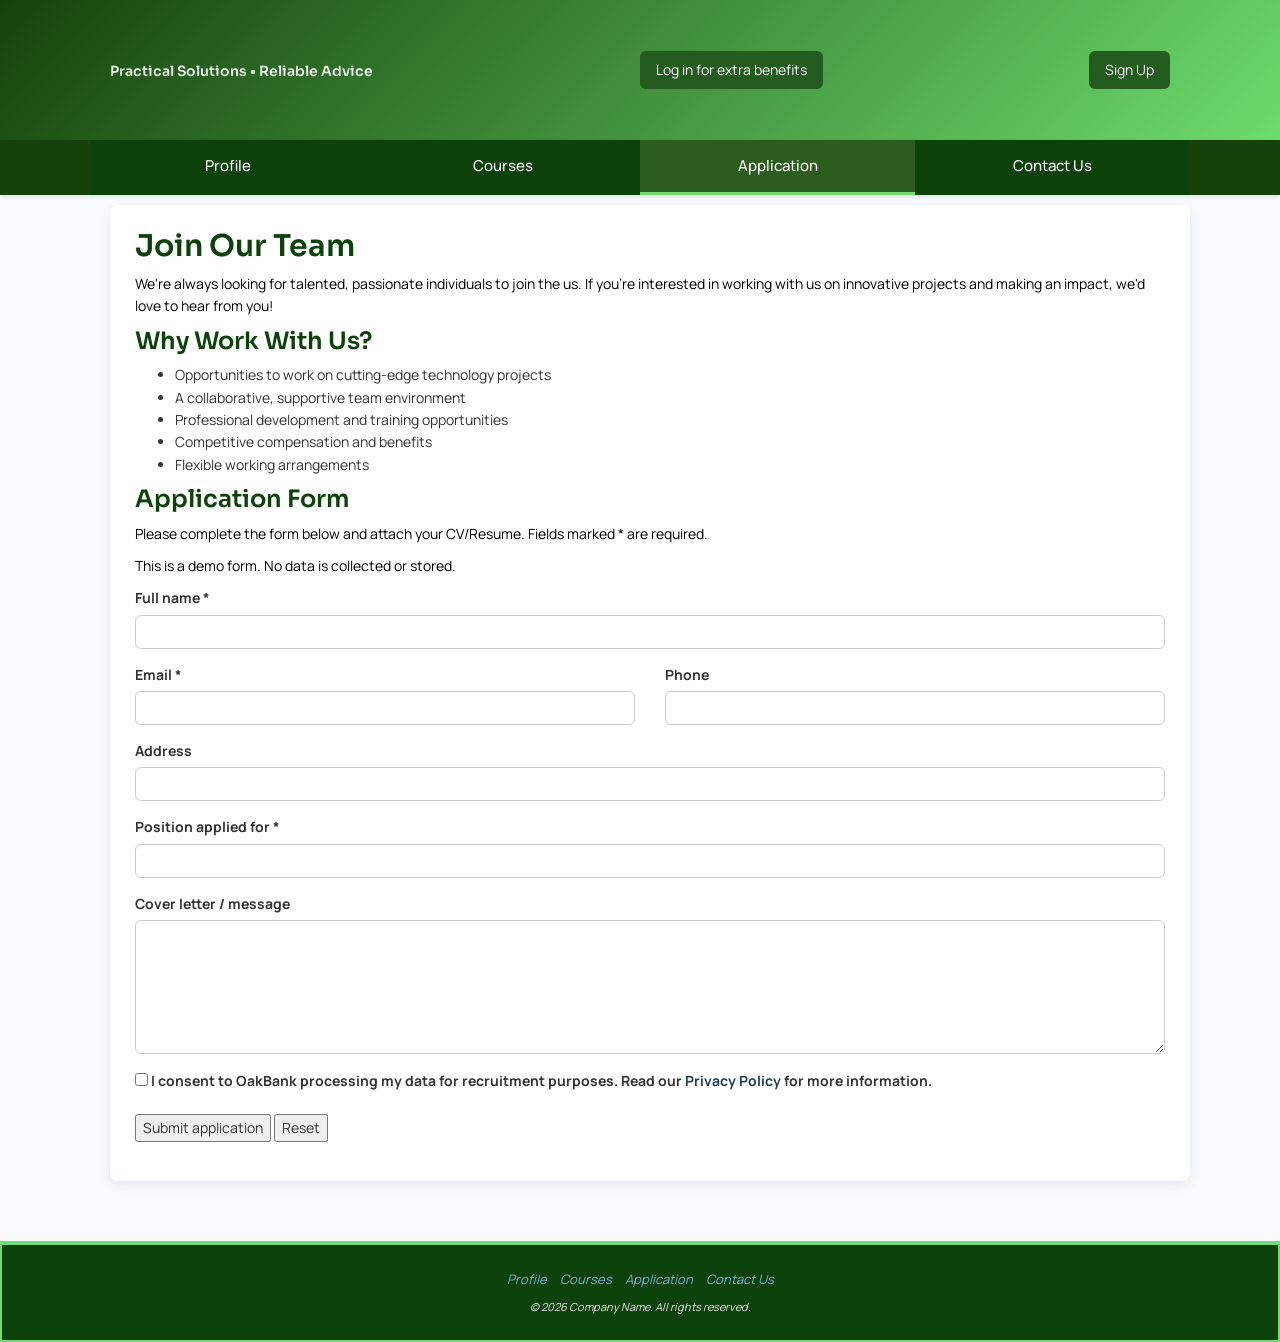
==== Application.html @ c288c746 "Add files via upload" ====
<html lang="en">

<head>
    <meta charset="utf-8">
    <meta name="viewport" content="width=device-width, initial-scale=1">
    <link rel="stylesheet" href="https://maxcdn.bootstrapcdn.com/bootstrap/3.4.1/css/bootstrap.min.css">
    <link href="https://fonts.googleapis.com/css2?family=Sora:wght@400;600;700&family=Manrope:wght@400;600&display=swap"
        rel="stylesheet">
    <script src="https://ajax.googleapis.com/ajax/libs/jquery/3.7.1/jquery.min.js"></script>
    <script src="https://maxcdn.bootstrapcdn.com/bootstrap/3.4.1/js/bootstrap.min.js"></script>

    <link rel="stylesheet" href="head.css">
</head>

<body>
    <header class="site-header">
        <div class="header-inner">
            <div class="site-title">
                <h2 class="tagline">Practical Solutions • Reliable Advice</h2>
            </div>
            <a class="cta" href="LogIn.html">Log in for extra benefits</a>
            <a class="cta" href="LogIn.html">Sign Up</a>
        </div>
    </header>

    <nav>
        <ul>
            <li><a href="Index.html">Profile</a></li>
            <li><a href="Courses.html">Courses</a></li>
            <li><a class="active" href="Application.html">Application</a></li>
            <li><a href="ContactUs.html">Contact Us</a></li>
        </ul>
    </nav>

    <section>
        <div class="container">
            <div class="form-card">
                <h2>Join Our Team</h2>
                <p>We're always looking for talented, passionate individuals to join the us. If you're interested in
                    working with us on innovative projects and making an impact, we'd love
                    to hear from you!</p>

                <h3>Why Work With Us?</h3>
                <ul>
                    <li>Opportunities to work on cutting-edge technology projects</li>
                    <li>A collaborative, supportive team environment</li>
                    <li>Professional development and training opportunities</li>
                    <li>Competitive compensation and benefits</li>
                    <li>Flexible working arrangements</li>
                </ul>

                <h3>Application Form</h3>
                <p class="note">Please complete the form below and attach your CV/Resume. Fields marked * are required.
                </p>

                <form id="applicationForm" action="#" method="POST" onsubmit="return false;">
                    <p class="note">This is a demo form. No data is collected or stored.</p>
                    <div class="form-group">
                        <label for="fullname">Full name *</label>
                        <input type="text" id="fullname" name="fullname" class="form-control">
                    </div>

                    <div class="row">
                        <div class="col-sm-6 form-group">
                            <label for="email">Email *</label>
                            <input type="email" id="email" name="email" class="form-control" >
                        </div>
                        <div class="col-sm-6 form-group">
                            <label for="phone">Phone</label>
                            <input type="tel" id="phone" name="phone" class="form-control">
                        </div>
                    </div>

                    <div class="form-group">
                        <label for="address">Address</label>
                        <input type="text" id="address" name="address" class="form-control">
                    </div>

                    <div class="form-group">
                        <label for="position">Position applied for *</label>
                        <input type="text" id="position" name="position" class="form-control" >
                    </div>

                    <div class="form-group">
                        <label for="cover">Cover letter / message</label>
                        <textarea id="cover" name="cover" class="form-control" rows="6"></textarea>
                    </div>

                    <label>
                        <input type="checkbox">
                        I consent to OakBank processing my data for recruitment purposes. Read our <a href="Privacy.html">Privacy Policy</a> for more information.
                    </label>

                    <div style="margin-top:16px">
                        <button type="submit">Submit application</button>
                        <button type="reset">Reset</button>
                    </div>

                </form>

                <script>
                    document.getElementById('applicationForm').addEventListener('submit', function (e) {
                        e.preventDefault();
                        alert('Application submitted successfully (demo only).');
                    });
                </script>
            </div>
        </div>
    </section>

    <footer class="site-footer">
            <div class="links">
                <a href="Index.html">Profile</a>
                <a href="Courses.html">Courses</a>
                <a href="Application.html">Application</a>
                <a href="ContactUs.html">Contact Us</a>
                <small>© 2026 Company Name. All rights reserved.</small>
            </div>
        </div>
    </footer>
    <script>
    </script>
</body>

</html>
---- head.css ----
*,
*::before,
*::after {
    box-sizing: border-box;
}

body {
    font-family: 'Manrope', 'Segoe UI', sans-serif;
    line-height: 1.6;
    color: #333;
}

a {
    color: #1e3a5c;
    text-decoration: none;
}

a:hover {
    text-decoration: underline;
}

h1,
h2,
h3 {
    font-family: 'Sora', 'Segoe UI';
    font-weight: 600;
    color: #0a420a;
    margin-top: 0;
}

body {
    background-color: rgb(255, 255, 255);
}

header {
    text-align: center;
    background: linear-gradient(135deg, #1a420a 0%, #6ddb6d 100%);
    color: #fff;
    padding-top: 18px;
    padding-bottom: 18px;
    box-shadow: 0 6px 18px rgba(10, 35, 66, 0.18);
    border-bottom-left-radius: 10px;
    border-bottom-right-radius: 10px;
    border: none;
}

nav {
    background-color: #15420a;
    position: sticky;
    top: 0;
    z-index: 100;
    box-shadow: 0 2px 4px rgba(0, 0, 0, 0.1);
}

nav ul {
    list-style-type: none;
    margin: 0;
    padding: 0;
    background-color: #0c420a;
    display: flex;
    flex-wrap: wrap;
    max-width: 1100px;
    margin: 0 auto;
}

nav ul li {
    flex: 1;
    text-align: center;
    min-width: 100px;
}

nav ul li a {
    display: block;
    color: #fff;
    padding: 14px 16px;
    text-decoration: none;
    transition: all 0.3s ease;
    font-weight: 500;
}

nav ul li a:hover:not(.active) {
    background-color: #76db6d;
    color: #13420a;
}

nav ul li a.active {
    background-color: #2c5c1e;
    color: #fff;
    border-bottom: 3px solid #7adb6d;
}

@media (max-width: 720px) {
    nav ul {
        flex-direction: column;
    }

    nav ul li {
        min-width: auto;
    }

    nav ul li a {
        padding: 12px 8px;
        font-size: 0.9rem;
    }
}

section {
    padding: 60px 0;
    background: #f7faff;
}

article,
aside,
.form-card {
    background: #ffffff;
    padding: 25px;
    border-radius: 8px;
    box-shadow: 0 4px 12px rgba(0, 0, 0, 0.08);
}

.container {
    max-width: 1100px;
    margin: 0 auto;
    padding: 10px 0 0 20px;
    display: flex;
    flex-wrap: wrap;
}

article {
    flex: 2 1 100%;
    padding: 10px;
    float: left;
}

aside {
    flex: 1 1 300px;
    padding: 10px;
    float: right;
}

@media (max-width:760px) {

    article,
    aside {
        flex: 1 1 100%;
    }
}

.team {
    display: flex;
    flex-wrap: wrap;
    gap: 20px;
    margin-top: 20px;
}

.team .member {
    flex: 1 1 30%;
    background: #fff;
    padding: 16px;
    border-radius: 6px;
    box-shadow: 0 2px 6px rgba(0, 0, 0, 0.1);
}

.member-image {
    width: 100%;
    height: 200px;
    background: #e8e8e8;
    border-radius: 6px;
    overflow: hidden;
    margin-bottom: 12px;
}

.member-image img {
    width: 100%;
    height: 100%;
    object-fit: cover;
    border: none;
}

@media (max-width:760px) {
    .team .member {
        flex: 1 1 100%;
    }
}

footer {
    text-align: center;
    font-size: small;
    font-style: italic;
    background-color: #0f420a;
    color: #fff;
    border: solid 2px #71db6d;
    padding: 20px;
}

section::after {
    content: "";
    display: table;
    clear: both;
}

p {
    color: rgb(0, 0, 0)
}

img {
    border: solid 1px black;
}

.site-header {
    background: linear-gradient(135deg, #15420a 0%, #6ddb6d 100%);
    color: #fff;
    height: 140px;
    display: flex;
    align-items: center;
    box-shadow: 0 6px 18px rgba(10, 35, 66, 0.18);
    border-radius: 0px;
}

.header-inner {
    max-width: 1100px;
    margin: 0 auto;
    width: 100%;
    display: flex;
    align-items: center;
    gap: 20px;
    padding: 0 20px;
}

.logo {
    width: 100px;
    height: 100px;
    object-fit: contain;
    border-radius: 10px;
}

.site-title h1 {
    margin: 0;
    font-size: 28px;
    font-weight: 600;
}

.tagline {
    margin: 4px 0 0;
    font-size: 14px;
    opacity: 0.9;
}

.cta {
    margin-left: auto;
    background: #235c1e;
    color: #fff;
    padding: 8px 16px;
    border-radius: 6px;
    text-decoration: none;
    transition: 0.3s ease;
}

.cta:hover {
    background: #164b1a;
    color: #fff;
}

@media (max-width:720px) {
    .header-inner {
        flex-direction: column;
        align-items: flex-start;
        gap: 8px;
    }

    .cta {
        margin-left: 0;
    }

    .site-title h1 {
        font-size: 1.25rem;
    }
}

section:first-of-type {
    padding-top: 0;
}

.person {
    border: 10px solid transparent;
    margin-bottom: 25px;
    width: 80%;
    height: 80%;
    opacity: 0.7;
}

.person:hover {
    border-color: #f1f1f1;
}

#myCarousel .item img {
    width: 100%;
    height: auto;
    aspect-ratio: 3.5 / 1;
    object-fit: cover;
    display: block;
}

@media (max-width:720px) {
    #myCarousel .item img {
        height: 260px;
    }
}

.site-header,
header {
    color: #fff;
}

.site-header .site-title h1,
header .site-title h1 {
    color: #fff;
}

.site-header .tagline,
header .tagline {
    color: #fff;
}

.site-header .cta,
header .cta {
    color: #fff !important;
    background: #235c1e !important;
    border-color: transparent !important;
}

.site-footer {
    background: #0c420a;
    color: #fff;
    border-top: 4px solid #6ddb7c;
    padding: 24px 0;
}

.site-footer .inner {
    max-width: 1100px;
    margin: 0 auto;
    display: flex;
    align-items: center;
    justify-content: space-between;
    gap: 18px;
    padding: 0 20px;
    flex-wrap: wrap;
}

.site-footer .brand {
    font-weight: 700;
}

.site-footer .links a {
    color: #6daedb;
    margin-left: 10px;
    text-decoration: none;
}

.site-footer .links a:first-child {
    margin-left: 0;
}

.site-footer small {
    display: block;
    margin-top: 8px;
    opacity: 0.9;
}

nav ul li a {
    font-size: 15px;
}

nav ul li a:hover {
    background-color: #7fdb6d;
    color: #0a2342;
}

.form-card h2 {
    margin-top: 0;
}

.form-control {
    border-radius: 6px;
    box-shadow: none;
    border: 1px solid #ccc;
}

.form-control:focus {
    border-color: #7fdb6d;
    box-shadow: 0 0 5px rgba(118, 219, 109, 0.4);
}

.card-btn {
    display: flex;
    justify-content: space-between;
    align-items: centre;
    width: 100%;
    max-width: 450px;
    background-color: #f2f2f2;
    padding: 20px;
    border-radius: 16px;
    text-decoration: none;
    color: black;
    transition: 0.2s ease;
}

.card-btn:hover {
    background-color: #e6e6e6;
}

/* LEFT SIDE */
.card-left {
    display: flex;
    align-items: centre;
    gap: 15px;
}

/* ICON */
.card-icon {
    width: 50px;
    height: 50px;
    border-radius: 50%;
}

/* TEXT */
.card-text h3 {
    margin: 0;
    font-size: 18px;
}

.card-text p {
    margin: 2px 0;
    color: #555;
}

.card-text span {
    font-size: 14px;
    color: #6c8f6c;
    /* greenish */
}

/* RIGHT ARROW */
.card-arrow {
    font-size: 20px;
    color: green;
}
.courses {
    display: grid;
    grid-template-columns: repeat(2, 1fr); /* 2 side by side */
    gap: 20px;
}
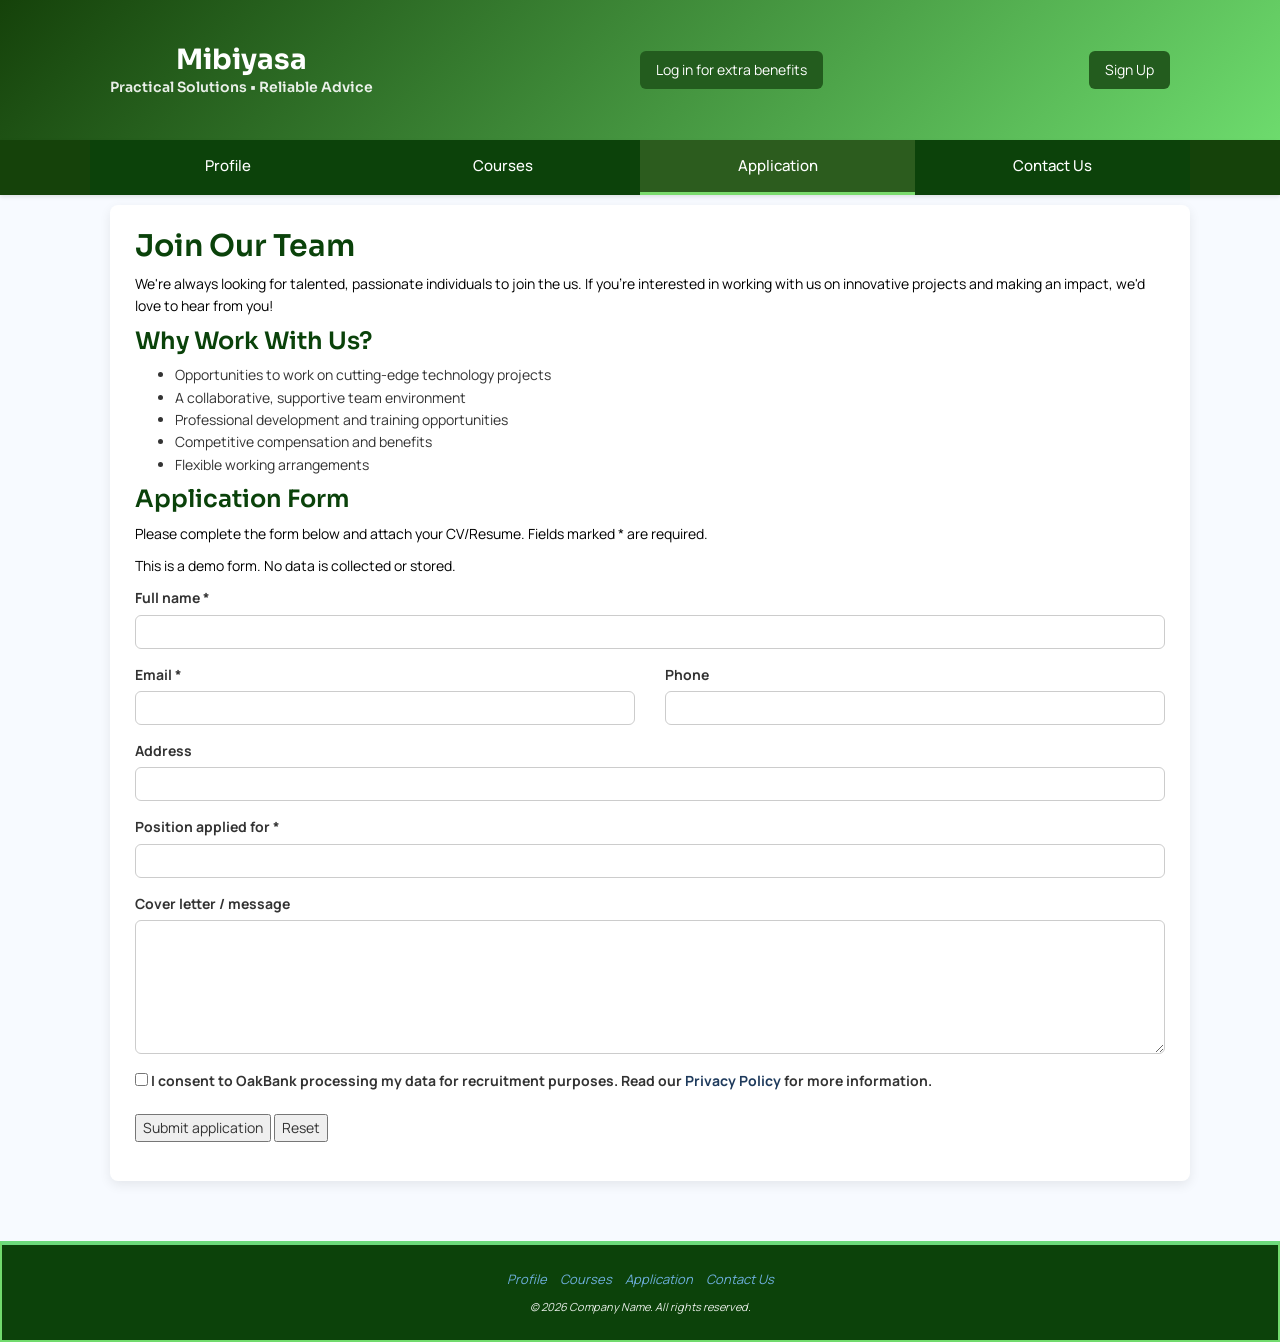
==== commit 5e6ae97d: "Add files via upload" ====
--- a/Application.html
+++ b/Application.html
@@ -16,6 +16,7 @@
     <header class="site-header">
         <div class="header-inner">
             <div class="site-title">
+                <h1><b>Mibiyasa</b></h1>
                 <h2 class="tagline">Practical Solutions • Reliable Advice</h2>
             </div>
             <a class="cta" href="LogIn.html">Log in for extra benefits</a>
@@ -25,7 +26,7 @@
 
     <nav>
         <ul>
-            <li><a href="Index.html">Profile</a></li>
+            <li><a href="index.html">Profile</a></li>
             <li><a href="Courses.html">Courses</a></li>
             <li><a class="active" href="Application.html">Application</a></li>
             <li><a href="ContactUs.html">Contact Us</a></li>
@@ -116,10 +117,7 @@
                 <a href="ContactUs.html">Contact Us</a>
                 <small>© 2026 Company Name. All rights reserved.</small>
             </div>
-        </div>
     </footer>
-    <script>
-    </script>
 </body>
 
 </html>
